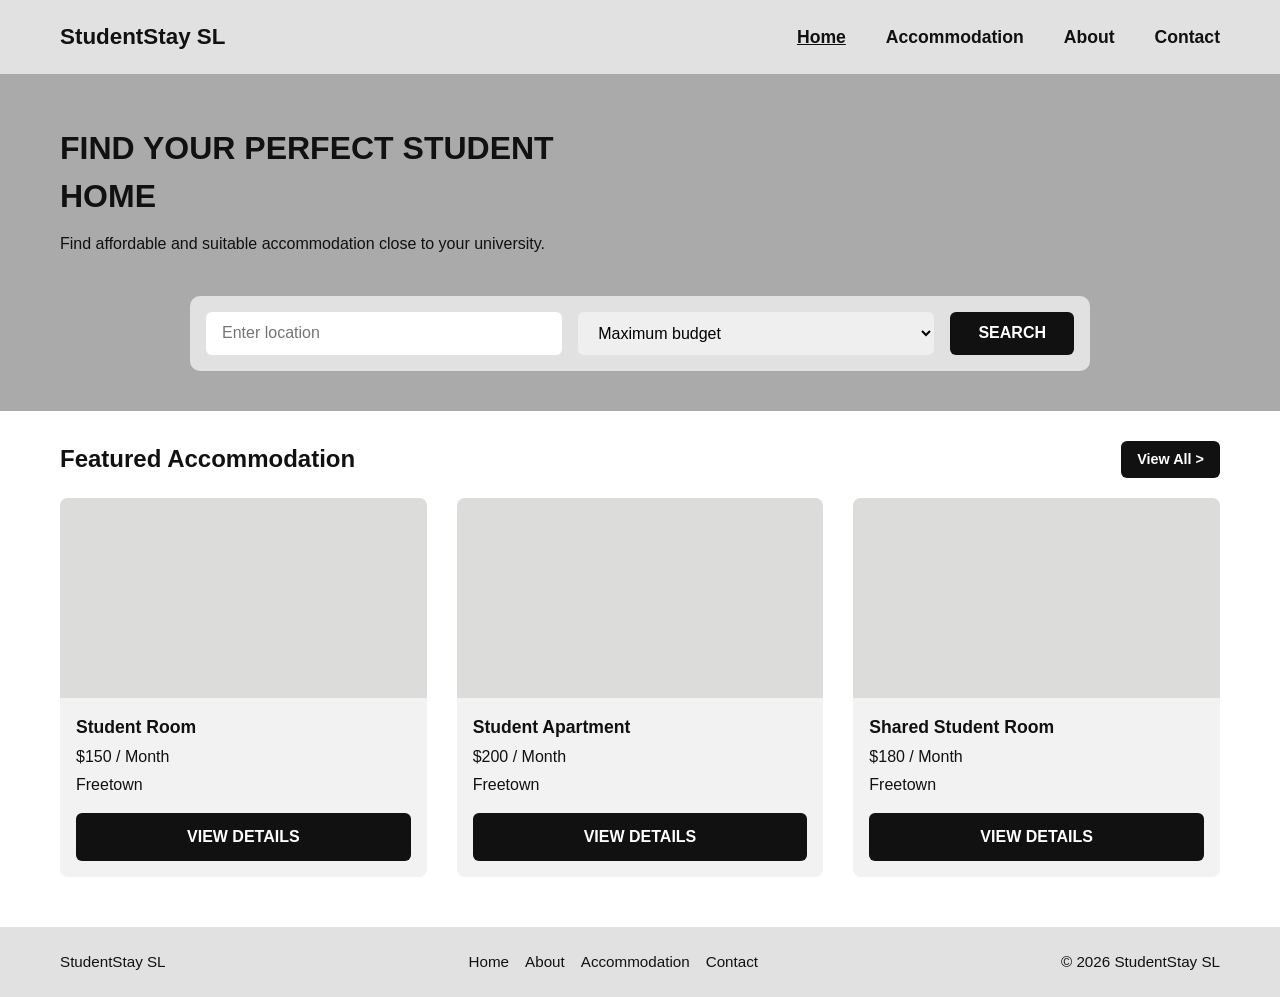
==== index.html @ 21dfd4ed "Add five pages and responsive CSS" ====
<!DOCTYPE html>
<html lang="en">
<head>
  <meta charset="UTF-8">
  <meta name="viewport" content="width=device-width, initial-scale=1.0">
  <title>StudentStay SL | Home</title>
  <link rel="stylesheet" href="css/style.css">
</head>
<body>

  <header class="site-header">
    <a class="logo" href="index.html">StudentStay SL</a>
    <nav class="main-nav">
      <a href="index.html" class="active">Home</a>
      <a href="accommodation.html">Accommodation</a>
      <a href="about.html">About</a>
      <a href="contact.html">Contact</a>
    </nav>
  </header>

  <main>
    <section class="hero">
      <h1>FIND YOUR PERFECT STUDENT HOME</h1>
      <p>Find affordable and suitable accommodation close to your university.</p>

      <form class="search-bar" action="accommodation.html">
        <input type="text" placeholder="Enter location">
        <select>
          <option>Maximum budget</option>
          <option>$100</option>
          <option>$200</option>
          <option>$300</option>
        </select>
        <button type="submit">SEARCH</button>
      </form>
    </section>

    <section class="featured">
      <div class="section-head">
        <h2>Featured Accommodation</h2>
        <a class="btn-small" href="accommodation.html">View All &gt;</a>
      </div>

      <div class="card-grid">
        <article class="card">
          <div class="card-img"></div>
          <div class="card-body">
            <h3>Student Room</h3>
            <p>$150 / Month</p>
            <p>Freetown</p>
            <a class="btn" href="details.html">VIEW DETAILS</a>
          </div>
        </article>

        <article class="card">
          <div class="card-img"></div>
          <div class="card-body">
            <h3>Student Apartment</h3>
            <p>$200 / Month</p>
            <p>Freetown</p>
            <a class="btn" href="details.html">VIEW DETAILS</a>
          </div>
        </article>

        <article class="card">
          <div class="card-img"></div>
          <div class="card-body">
            <h3>Shared Student Room</h3>
            <p>$180 / Month</p>
            <p>Freetown</p>
            <a class="btn" href="details.html">VIEW DETAILS</a>
          </div>
        </article>
      </div>
    </section>
  </main>

  <footer class="site-footer">
    <span>StudentStay SL</span>
    <nav class="footer-nav">
      <a href="index.html">Home</a>
      <a href="about.html">About</a>
      <a href="accommodation.html">Accommodation</a>
      <a href="contact.html">Contact</a>
    </nav>
    <span>© 2026 StudentStay SL</span>
  </footer>

</body>
</html>
---- css/style.css ----
* { box-sizing: border-box; margin: 0; padding: 0; }
body { font-family: Arial, Helvetica, sans-serif; color: #111; background: #fff; line-height: 1.5; }
a { color: inherit; text-decoration: none; }

/* Header */
.site-header { background: #e1e1e1; display: flex; justify-content: space-between; align-items: center; padding: 20px 60px; }
.logo { font-size: 1.4rem; font-weight: bold; }
.main-nav { display: flex; gap: 40px; }
.main-nav a { font-weight: bold; font-size: 1.1rem; }
.main-nav a.active, .main-nav a:hover { text-decoration: underline; }

/* Hero and search */
.hero { background: #aaa; padding: 50px 60px 40px; }
.hero h1 { font-size: 2rem; max-width: 520px; }
.hero p { margin-top: 12px; max-width: 500px; }
.eyebrow { font-size: 0.85rem; font-weight: bold; margin-bottom: 8px; }
.search-bar { background: #e1e1e1; border-radius: 10px; display: flex; gap: 16px; padding: 16px; margin: 40px auto 0; max-width: 900px; }
.search-bar input, .search-bar select { flex: 1; padding: 12px 16px; border: none; border-radius: 6px; font-size: 1rem; min-width: 0; }
.search-bar button, .btn { background: #111; color: #fff; border: none; border-radius: 6px; padding: 12px 28px; font-weight: bold; cursor: pointer; font-size: 1rem; }

/* Featured cards */
.featured { padding: 30px 60px 50px; }
.section-head { display: flex; justify-content: space-between; align-items: center; margin-bottom: 20px; }
.section-head h2 { font-size: 1.5rem; }
.btn-small { background: #111; color: #fff; padding: 8px 16px; border-radius: 6px; font-size: 0.9rem; font-weight: bold; }
.card-grid { display: grid; grid-template-columns: repeat(3, 1fr); gap: 30px; }
.card { background: #f2f2f2; border-radius: 8px; overflow: hidden; }
.card-img { background: #dcdcda; height: 200px; }
.card-body { padding: 16px; }
.card-body h3 { font-size: 1.1rem; }
.card-body p { margin: 4px 0; }
.card .btn { display: block; text-align: center; margin-top: 16px; }

/* Footer */
.site-footer { background: #e1e1e1; display: flex; justify-content: space-between; align-items: center; padding: 24px 60px; font-size: 0.95rem; }
.footer-nav { display: flex; gap: 16px; }

/* ===== Accommodation page ===== */
.results-layout { display: grid; grid-template-columns: 280px 1fr; gap: 30px; padding: 30px 60px 50px; align-items: start; }
.filters { background: #d9d9d9; border-radius: 12px; padding: 20px 22px 24px; }
.filters-top { display: flex; justify-content: space-between; align-items: center; margin-bottom: 14px; }
.filters-top h2 { font-size: 0.95rem; }
.link-btn { background: none; border: none; cursor: pointer; font-size: 0.9rem; font-weight: bold; color: #111; }
.filters h3 { font-size: 0.95rem; margin: 18px 0 8px; }
.price-row { display: flex; align-items: center; gap: 10px; font-weight: bold; font-size: 0.9rem; }
.price-row input[type="range"] { flex: 1; min-width: 0; accent-color: #5b4bbd; }
.filters label { display: flex; align-items: center; gap: 10px; margin: 8px 0 8px 18px; font-size: 0.95rem; font-weight: bold; }
.filters input[type="checkbox"] { width: 16px; height: 16px; }
.clear-btn { display: block; margin: 26px auto 0; }
.results-top { display: flex; justify-content: space-between; align-items: center; margin-bottom: 16px; gap: 10px; }
.sort { background: #111; color: #fff; border: none; border-radius: 6px; padding: 8px 12px; font-weight: bold; }

/* ===== About page ===== */
.about-layout { display: grid; grid-template-columns: 1fr 380px; gap: 50px; padding: 40px 60px 60px; align-items: start; }
.about-text h2 { font-size: 1.6rem; margin-bottom: 12px; }
.about-text p { margin-bottom: 14px; max-width: 700px; }
.about-icons { display: flex; gap: 24px; flex-wrap: wrap; margin-top: 30px; }
.icon-item { text-align: center; font-size: 0.85rem; font-weight: bold; width: 110px; }
.icon-box { width: 64px; height: 64px; background: #d9d9d9; border-radius: 10px; display: flex; align-items: center; justify-content: center; font-size: 1.6rem; margin: 0 auto 8px; }
.about-side { display: flex; flex-direction: column; gap: 16px; }
.info-box { background: #d9d9d9; border-radius: 12px; padding: 18px 20px; }
.info-box h3 { margin-bottom: 6px; }

/* ===== Details page ===== */
.breadcrumb { padding: 18px 60px 0; font-size: 0.85rem; font-weight: bold; }
.details-layout { display: grid; grid-template-columns: 1fr 360px; gap: 30px; padding: 14px 60px 50px; align-items: start; }
.gallery { display: grid; grid-template-columns: 1fr 140px; gap: 12px; }
.gallery-main { background: #aaa; border-radius: 8px; height: 380px; display: flex; align-items: center; justify-content: space-between; padding: 0 12px; }
.arrow { background: #fff; border: none; width: 34px; height: 34px; border-radius: 50%; cursor: pointer; font-size: 1.3rem; line-height: 1; }
.gallery-thumbs { display: grid; grid-template-rows: repeat(3, 1fr); gap: 12px; }
.thumb { background: #d9d9d9; border-radius: 8px; }
.room-info { margin-top: 22px; }
.room-info h1 { font-size: 1.8rem; }
.rating { font-size: 0.9rem; font-weight: bold; margin: 4px 0 8px; }
.facilities-desc { display: grid; grid-template-columns: 1fr 1fr; gap: 30px; margin-top: 30px; }
.facilities-desc h2 { font-size: 1.4rem; margin-bottom: 10px; }
.facility-list { display: flex; gap: 22px; flex-wrap: wrap; font-size: 0.9rem; font-weight: bold; }
.price-box { background: #d9d9d9; border-radius: 12px; padding: 22px; }
.price-box .price { font-size: 1.4rem; font-weight: bold; }
.price-box h3 { margin: 20px 0 6px; font-size: 1rem; }
.features { display: flex; justify-content: space-between; margin: 16px 0; font-weight: bold; font-size: 0.85rem; }
.price-box .btn { display: block; text-align: center; margin-top: 10px; }
.btn-white { display: block; text-align: center; background: #fff; color: #111; border-radius: 6px; padding: 10px; font-weight: bold; margin-top: 10px; }
.map-box { background: #fff; border-radius: 8px; height: 140px; position: relative; }
.map-link { position: absolute; right: 8px; bottom: 8px; font-size: 0.7rem; font-weight: bold; }
.contact-line { font-weight: bold; font-size: 0.9rem; margin: 6px 0; }

/* ===== Contact page ===== */
.contact-layout { display: grid; grid-template-columns: 1fr 520px; gap: 40px; padding: 30px 60px 60px; align-items: start; }
.contact-info h2 { font-size: 1.2rem; }
.contact-info > p { font-size: 0.9rem; margin-bottom: 18px; }
.contact-icons { display: flex; gap: 30px; flex-wrap: wrap; }
.contact-item { width: 190px; font-size: 0.85rem; }
.contact-item .icon-box { margin: 0 0 8px; }
.contact-item h3 { font-size: 0.95rem; }
.location-title { margin: 30px 0 10px; font-size: 1.4rem; }
.map-big { background: #d9d9d9; border-radius: 8px; height: 250px; position: relative; max-width: 640px; }
.map-big .map-link { right: 12px; bottom: 12px; }
.contact-form { background: #d9d9d9; border-radius: 14px; padding: 24px; }
.contact-form h2 { font-size: 1.1rem; }
.contact-form > p { font-size: 0.85rem; margin-bottom: 16px; }
.form-row { display: grid; grid-template-columns: 1fr 1fr; gap: 16px; }
.field { margin-bottom: 14px; position: relative; }
.field label { display: block; font-size: 0.85rem; font-weight: bold; margin-bottom: 4px; }
.field input, .field textarea { width: 100%; padding: 10px 12px; border: none; border-radius: 6px; font-size: 1rem; font-family: inherit; background: #fff; }
.field textarea { resize: vertical; }
.counter { position: absolute; right: 10px; bottom: 8px; font-size: 0.75rem; font-weight: bold; }
.send-btn { display: block; margin: 10px auto 0; }

/* Tablet */
@media (max-width: 900px) {
  .card-grid { grid-template-columns: repeat(2, 1fr); }
  .results-layout { grid-template-columns: 1fr; padding: 20px; }
  .about-layout { grid-template-columns: 1fr; padding: 30px 20px; gap: 30px; }
  .details-layout { grid-template-columns: 1fr; padding: 14px 20px 40px; }
  .breadcrumb { padding: 18px 20px 0; }
  .gallery-main { height: 280px; }
  .contact-layout { grid-template-columns: 1fr; padding: 30px 20px; }
  .search-bar { flex-wrap: wrap; }
}

/* Mobile */
@media (max-width: 600px) {
  .site-header { padding: 16px 20px; flex-direction: column; gap: 12px; }
  .main-nav { gap: 16px; flex-wrap: wrap; justify-content: center; }
  .hero, .featured { padding-left: 20px; padding-right: 20px; }
  .search-bar { flex-direction: column; }
  .card-grid { grid-template-columns: 1fr; }
  .results-top { flex-direction: column; align-items: flex-start; }
  .about-icons { justify-content: center; }
  .gallery { grid-template-columns: 1fr; }
  .gallery-main { height: 220px; }
  .gallery-thumbs { grid-template-columns: repeat(3, 1fr); grid-template-rows: none; height: 70px; }
  .facilities-desc { grid-template-columns: 1fr; }
  .form-row { grid-template-columns: 1fr; }
  .contact-icons { flex-direction: column; gap: 18px; }
  .map-big { height: 200px; }
  .site-footer { flex-direction: column; gap: 10px; padding: 20px; }
  .footer-nav { flex-wrap: wrap; justify-content: center; }
}
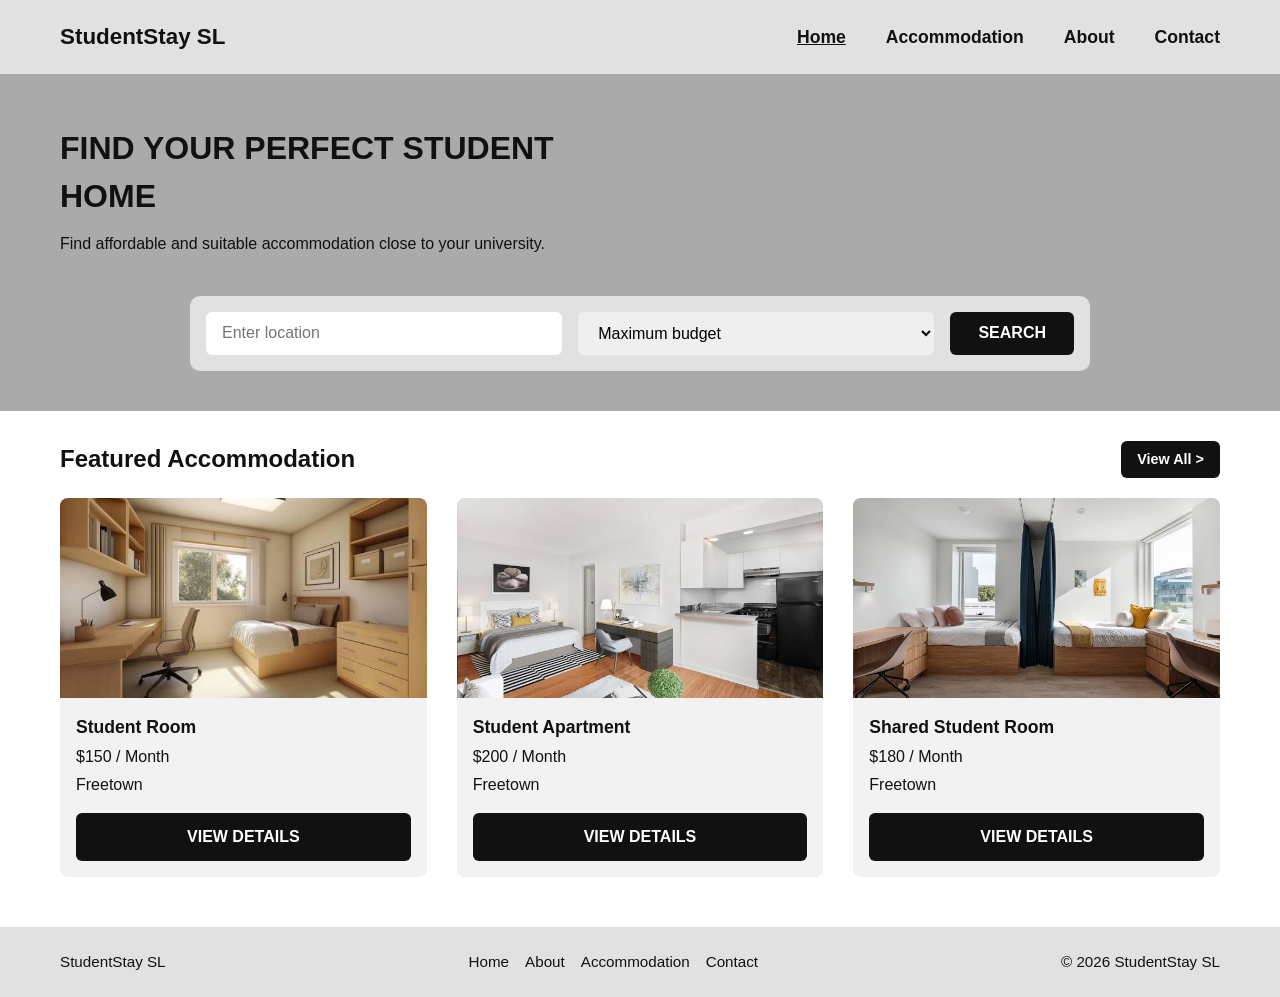
==== commit c79e9739: "Add property photos" ====
--- a/index.html
+++ b/index.html
@@ -43,7 +43,7 @@
 
       <div class="card-grid">
         <article class="card">
-          <div class="card-img"></div>
+          <div class="card-img" style="background-image: url('images/room1.jpg'); background-size: cover; background-position: center;"></div>
           <div class="card-body">
             <h3>Student Room</h3>
             <p>$150 / Month</p>
@@ -53,7 +53,7 @@
         </article>
 
         <article class="card">
-          <div class="card-img"></div>
+          <div class="card-img" style="background-image: url('images/room2.jpg'); background-size: cover; background-position: center;"></div>
           <div class="card-body">
             <h3>Student Apartment</h3>
             <p>$200 / Month</p>
@@ -63,7 +63,7 @@
         </article>
 
         <article class="card">
-          <div class="card-img"></div>
+          <div class="card-img" style="background-image: url('images/room3.jpg'); background-size: cover; background-position: center;"></div>
           <div class="card-body">
             <h3>Shared Student Room</h3>
             <p>$180 / Month</p>
